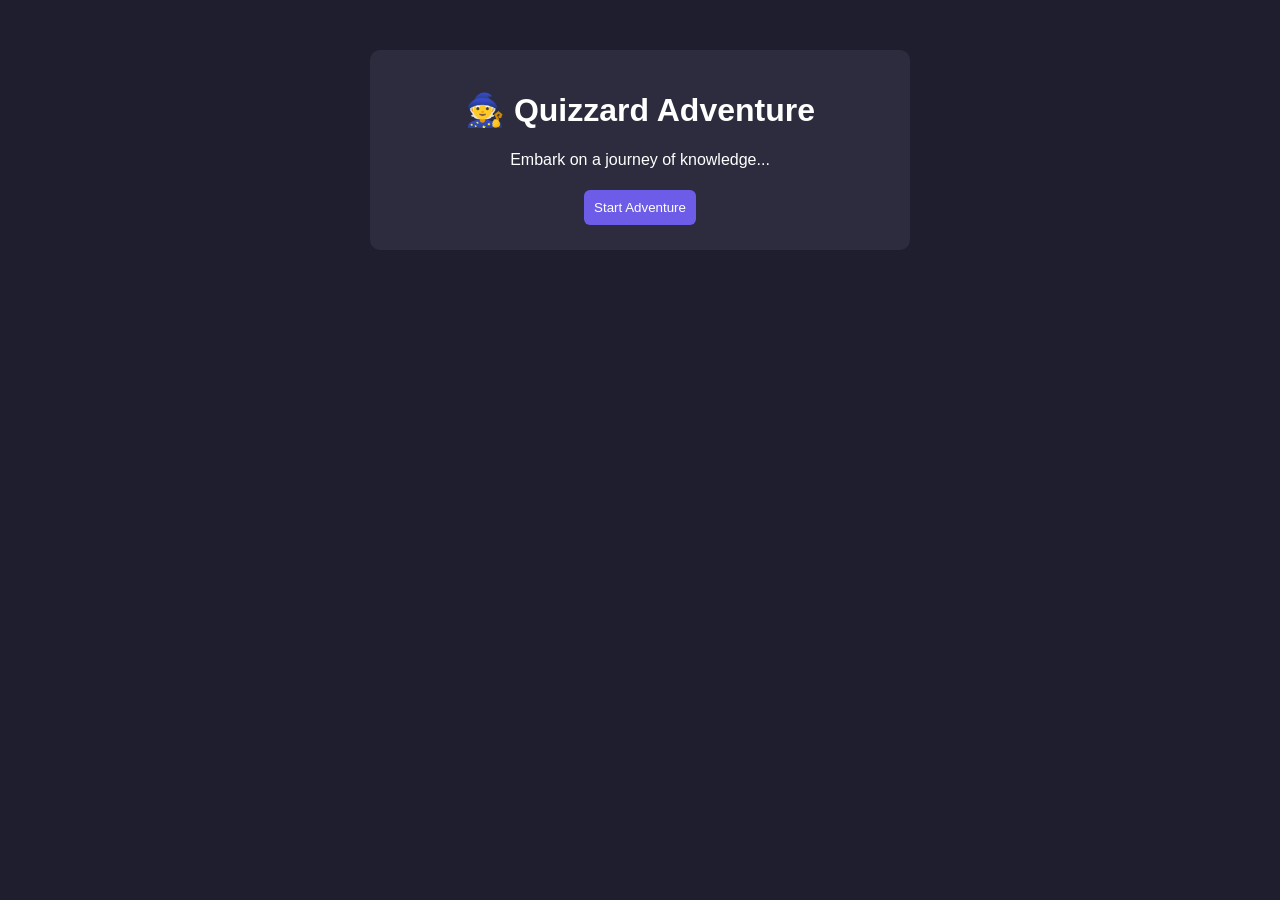
==== UI/index.html @ de12dd86 "Merge branch 'main' of https://github.com/f8573/CS375-assignment-2" ====
<!DOCTYPE html>
<html lang="en">
<head>
    <meta charset="UTF-8">
    <title>Quizzard Adventure</title>
    <link rel="stylesheet" href="styles.css">
</head>
<body>

<div class="game-container">

    <!-- Start Screen -->
    <div id="start-screen" class="screen active">
        <h1>🧙 Quizzard Adventure</h1>
        <p>Embark on a journey of knowledge...</p>
        <button id="start-btn">Start Adventure</button>
    </div>

    <!-- Game Screen -->
    <div id="game-screen" class="screen">
        
        <!-- Story Text -->
        <div id="story-box">
            <p id="story-text">
                You enter a mysterious forest. A glowing door appears...
            </p>
        </div>

        <!-- Choices -->
        <div id="choices">
            <button class="choice-btn">Open the door</button>
            <button class="choice-btn">Walk away</button>
        </div>

        <!-- Quiz Section (hidden at first) -->
        <div id="quiz-box" class="hidden">
            <p id="question">What is 2 + 2?</p>
            <button class="answer-btn">3</button>
            <button class="answer-btn">4</button>
            <button class="answer-btn">5</button>
        </div>

        <!-- UI Info -->
        <div id="ui-bar">
            <span id="score">Score: 0</span>
            <button id="hint-btn">Hint</button>
        </div>

    </div>

    <!-- End Screen -->
    <div id="end-screen" class="screen">
        <h2>Adventure Complete!</h2>
        <p id="final-score">Score: 0</p>
        <button id="restart-btn">Play Again</button>
    </div>

</div>

<script src="script.js"></script>
</body>
</html>
---- UI/styles.css ----
body {
    margin: 0;
    font-family: Arial, sans-serif;
    background: #1e1e2f;
    color: white;
}

/* Container */
.game-container {
    max-width: 500px;
    margin: 50px auto;
    padding: 20px;
    background: #2c2c3e;
    border-radius: 10px;
    text-align: center;
}

/* Screens */
.screen {
    display: none;
}

.screen.active {
    display: block;
}

/* Story box */
#story-box {
    background: #3a3a50;
    padding: 15px;
    border-radius: 8px;
    margin-bottom: 15px;
}

/* Buttons */
button {
    padding: 10px;
    margin: 5px;
    border: none;
    border-radius: 6px;
    cursor: pointer;
    background: #6c5ce7;
    color: white;
}

button:hover {
    background: #5a4bd1;
}

/* Choices */
#choices {
    display: flex;
    flex-direction: column;
}

/* Hidden elements */
.hidden {
    display: none;
}

/* Bottom UI */
#ui-bar {
    margin-top: 15px;
    display: flex;
    justify-content: space-between;
}
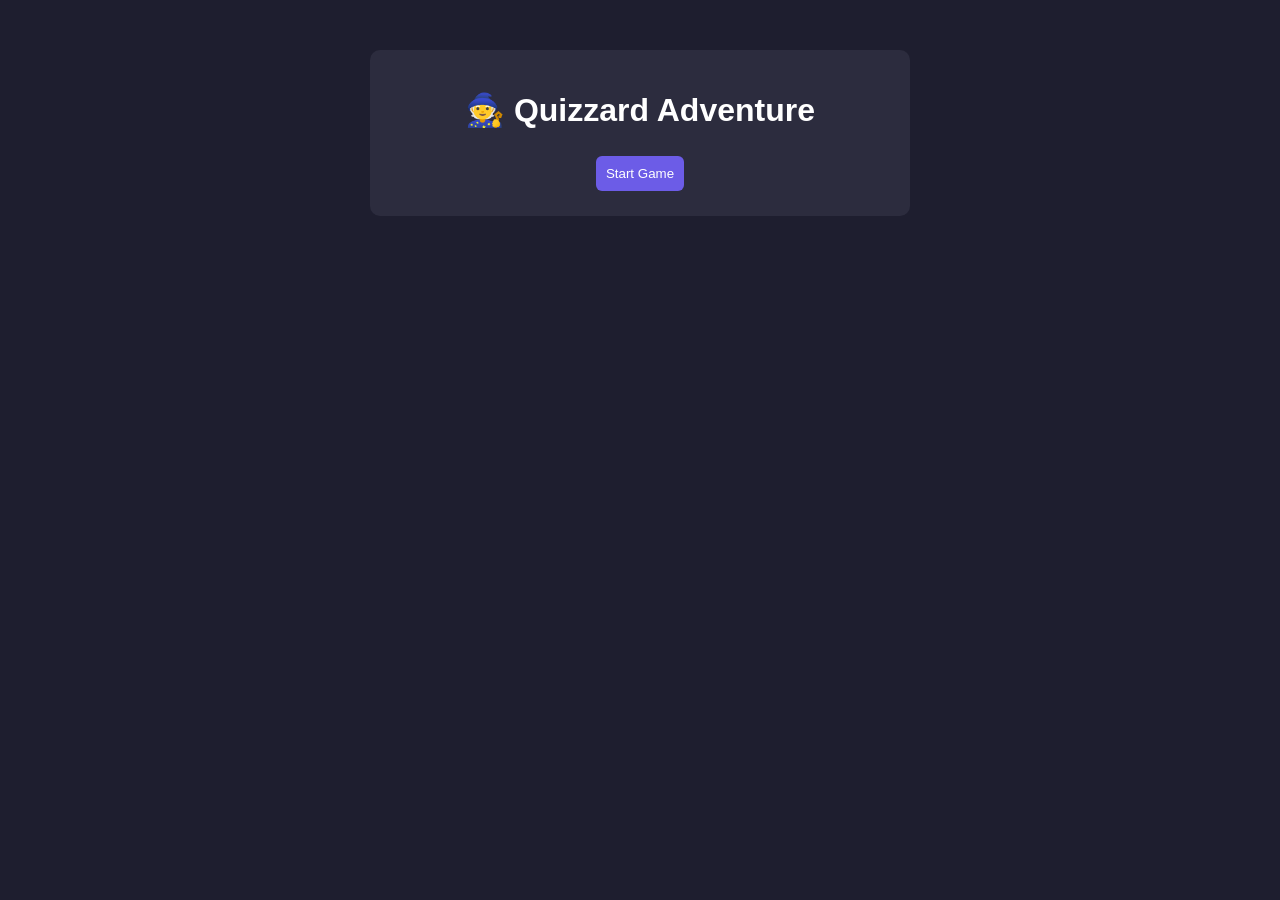
==== commit 4cd6e708: "index.html" ====
--- a/UI/index.html
+++ b/UI/index.html
@@ -12,37 +12,37 @@
     <!-- Start Screen -->
     <div id="start-screen" class="screen active">
         <h1>🧙 Quizzard Adventure</h1>
-        <p>Embark on a journey of knowledge...</p>
-        <button id="start-btn">Start Adventure</button>
+        <button id="start-btn">Start Game</button>
+    </div>
+
+    <!-- Difficulty Screen -->
+    <div id="difficulty-screen" class="screen">
+        <h2>Select Difficulty</h2>
+        <button class="difficulty-btn" data-level="easy">Easy</button>
+        <button class="difficulty-btn" data-level="medium">Medium</button>
+        <button class="difficulty-btn" data-level="hard">Hard</button>
     </div>
 
     <!-- Game Screen -->
     <div id="game-screen" class="screen">
-        
-        <!-- Story Text -->
-        <div id="story-box">
-            <p id="story-text">
-                You enter a mysterious forest. A glowing door appears...
-            </p>
+
+        <!-- Progress Bar -->
+        <div id="progress-container">
+            <div id="progress-bar"></div>
         </div>
 
-        <!-- Choices -->
-        <div id="choices">
-            <button class="choice-btn">Open the door</button>
-            <button class="choice-btn">Walk away</button>
-        </div>
+        <p id="progress-text">Question 1 / 5</p>
 
-        <!-- Quiz Section (hidden at first) -->
-        <div id="quiz-box" class="hidden">
-            <p id="question">What is 2 + 2?</p>
-            <button class="answer-btn">3</button>
-            <button class="answer-btn">4</button>
-            <button class="answer-btn">5</button>
-        </div>
+        <!-- Question -->
+        <h2 id="question">Question goes here</h2>
 
-        <!-- UI Info -->
+        <!-- Answers -->
+        <div id="answers"></div>
+
+        <!-- UI -->
         <div id="ui-bar">
             <span id="score">Score: 0</span>
+            <span id="tries">Tries left: 3</span>
             <button id="hint-btn">Hint</button>
         </div>
 
@@ -50,8 +50,9 @@
 
     <!-- End Screen -->
     <div id="end-screen" class="screen">
-        <h2>Adventure Complete!</h2>
-        <p id="final-score">Score: 0</p>
+        <h2>Game Over</h2>
+        <p id="final-score"></p>
+        <p id="final-correct"></p>
         <button id="restart-btn">Play Again</button>
     </div>
 
@@ -59,4 +60,4 @@
 
 <script src="script.js"></script>
 </body>
-</html>+</html>
